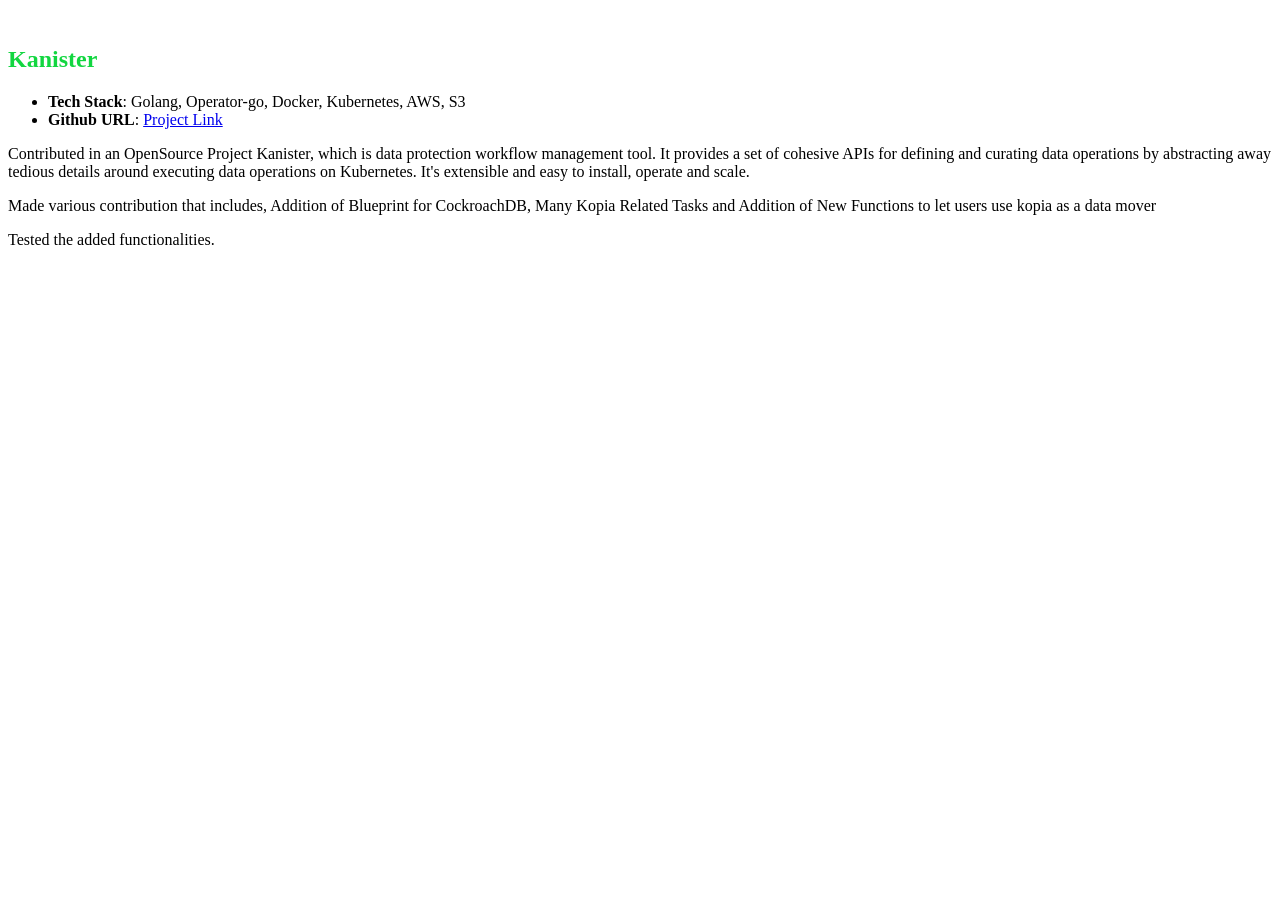
==== projects/kanister.html @ a45717e4 "Update Projects Signed-off-by: Rajat Gupta <rajat.gupta@veeam.com>" ====
<html lang="en"><head>
    <meta charset="utf-8">
    <meta content="width=device-width, initial-scale=1.0" name="viewport">
  
    <title>Kanister</title>
    <meta content="" name="descriptison">
    <meta content="" name="keywords">
  
    <!-- Favicons -->
    <link href="../assets/img/favicon.png" rel="icon">
    <link href="../assets/img/apple-touch-icon.png" rel="apple-touch-icon">
  
    <!-- Google Fonts -->
    <link href="https://fonts.googleapis.com/css?family=Open+Sans:300,300i,400,400i,600,600i,700,700i|Raleway:300,300i,400,400i,500,500i,600,600i,700,700i|Poppins:300,300i,400,400i,500,500i,600,600i,700,700i" rel="stylesheet">
  
    <!-- Vendor CSS Files -->
    <link href="../assets/vendor/bootstrap/css/bootstrap.min.css" rel="stylesheet">
    <link href="../assets/vendor/icofont/icofont.min.css" rel="stylesheet">
    <link href="../assets/vendor/remixicon/remixicon.css" rel="stylesheet">
    <link href="../assets/vendor/owl.carousel/assets/owl.carousel.min.css" rel="stylesheet">
    <link href="../assets/vendor/boxicons/css/boxicons.min.css" rel="stylesheet">
    <link href="../assets/vendor/venobox/venobox.css" rel="stylesheet">
  
    <!-- Template Main CSS File -->
    <link href="../assets/css/style.css" rel="stylesheet">
  
    <!-- =======================================================
    * Template Name: Personal - v2.2.0
    * Template URL: https://bootstrapmade.com/personal-free-resume-bootstrap-template/
    * Author: BootstrapMade.com
    * License: https://bootstrapmade.com/license/
    ======================================================== -->
  </head>
  
  <body data-gr-c-s-loaded="true">
  
  <!-- ======= Portfolio Details ======= -->
    <main id="main">
      <div id="portfolio-details" class="portfolio-details">
        <div class="container">
  
          <div class="row">
  
            <div class="col-lg-12 portfolio-info">
              <br>
              <h2 style="color:#12d640">Kanister</h2>
              <ul>
                <li><strong>Tech Stack</strong>: Golang, Operator-go, Docker, Kubernetes, AWS, S3 </li>
                <li><strong>Github URL</strong>: <a href="https://github.com/kanisterio/kanister" target="_blank">Project Link</a></li>
              </ul>
  
                <p>
                Contributed in an OpenSource Project Kanister, which is  data protection workflow management tool. It provides a set of cohesive APIs for defining and curating data operations by abstracting away tedious details around executing data operations on Kubernetes. It's extensible and easy to install, operate and scale.
                </p>
                <p>
                Made various contribution that includes, Addition of Blueprint for CockroachDB, Many Kopia Related Tasks and Addition of New Functions to let users use kopia as a data mover
                </p>
                <p>
                Tested the added functionalities.
                </p>
            </div>
  
          </div>
  
        </div>
      </div><!-- End Portfolio Details -->
    </main><!-- End #main -->
  
   <!-- Vendor JS Files -->
    <script async="" src="//www.google-analytics.com/analytics.js"></script><script src="assets/vendor/jquery/jquery.min.js"></script>
    <script src="../assets/vendor/bootstrap/js/bootstrap.bundle.min.js"></script>
    <script src="../assets/vendor/jquery.easing/jquery.easing.min.js"></script>
    <script src="../assets/vendor/php-email-form/validate.js"></script>
    <script src="../assets/vendor/waypoints/jquery.waypoints.min.js"></script>
    <script src="../assets/vendor/counterup/counterup.min.js"></script>
    <script src="../assets/vendor/owl.carousel/owl.carousel.min.js"></script>
    <script src="../assets/vendor/isotope-layout/isotope.pkgd.min.js"></script>
    <script src="../assets/vendor/venobox/venobox.min.js"></script>
  
    <!-- Template Main JS File -->
    <script src="../assets/js/main.js"></script>
  
    <script>if( window.self == window.top ) { (function(i,s,o,g,r,a,m){i['GoogleAnalyticsObject']=r;i[r]=i[r]||function(){ (i[r].q=i[r].q||[]).push(arguments)},i[r].l=1*new Date();a=s.createElement(o), m=s.getElementsByTagName(o)[0];a.async=1;a.src=g;m.parentNode.insertBefore(a,m) })(window,document,'script','//www.google-analytics.com/analytics.js','ga'); ga('create', 'UA-55234356-4', 'auto'); ga('send', 'pageview'); } </script>
  
  </body>
  </html>
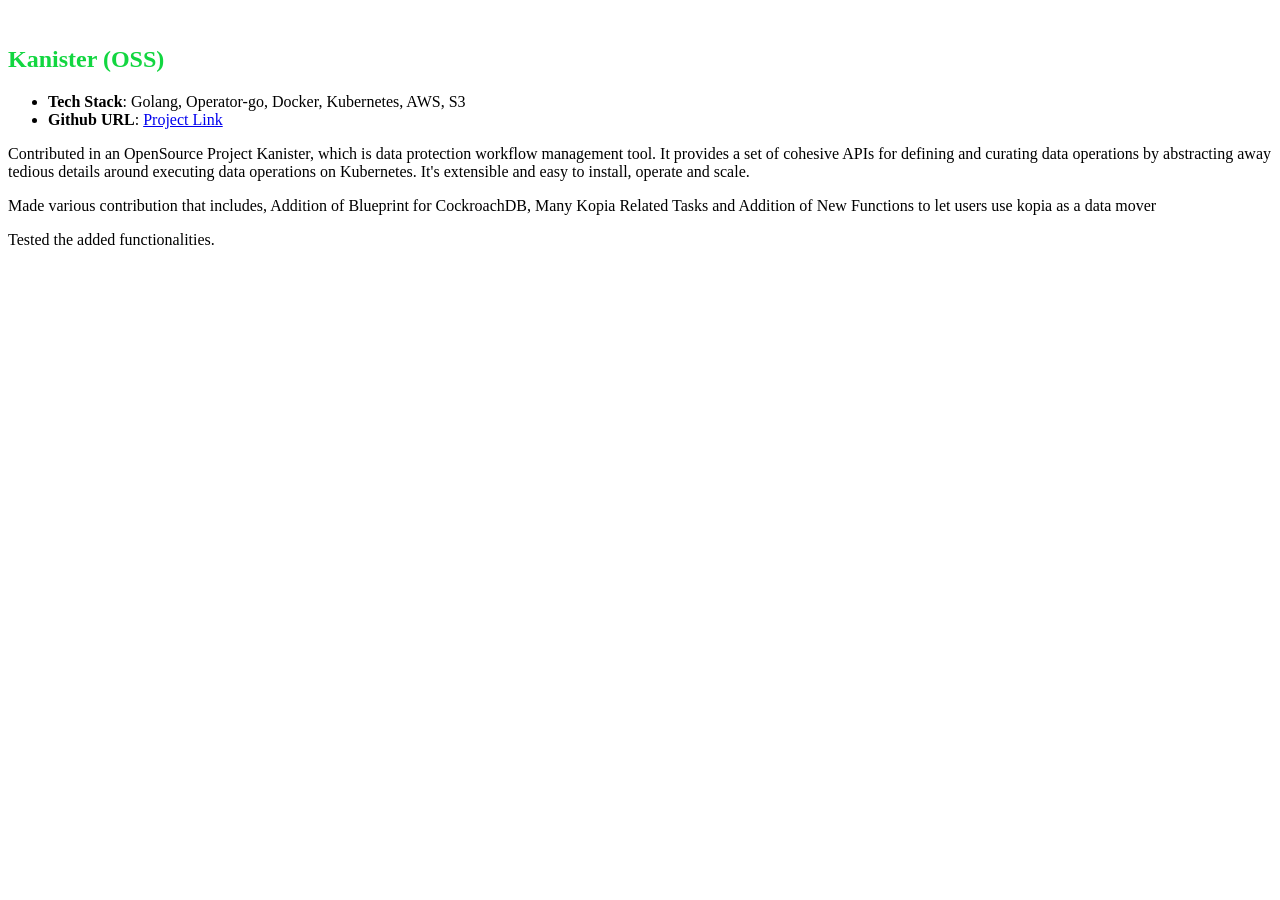
==== commit 24ed88d6: "add OSS contribs" ====
--- a/projects/kanister.html
+++ b/projects/kanister.html
@@ -2,7 +2,7 @@
     <meta charset="utf-8">
     <meta content="width=device-width, initial-scale=1.0" name="viewport">
   
-    <title>Kanister</title>
+    <title>Kanister (OSS)</title>
     <meta content="" name="descriptison">
     <meta content="" name="keywords">
   
@@ -43,7 +43,7 @@
   
             <div class="col-lg-12 portfolio-info">
               <br>
-              <h2 style="color:#12d640">Kanister</h2>
+              <h2 style="color:#12d640">Kanister (OSS)</h2>
               <ul>
                 <li><strong>Tech Stack</strong>: Golang, Operator-go, Docker, Kubernetes, AWS, S3 </li>
                 <li><strong>Github URL</strong>: <a href="https://github.com/kanisterio/kanister" target="_blank">Project Link</a></li>
